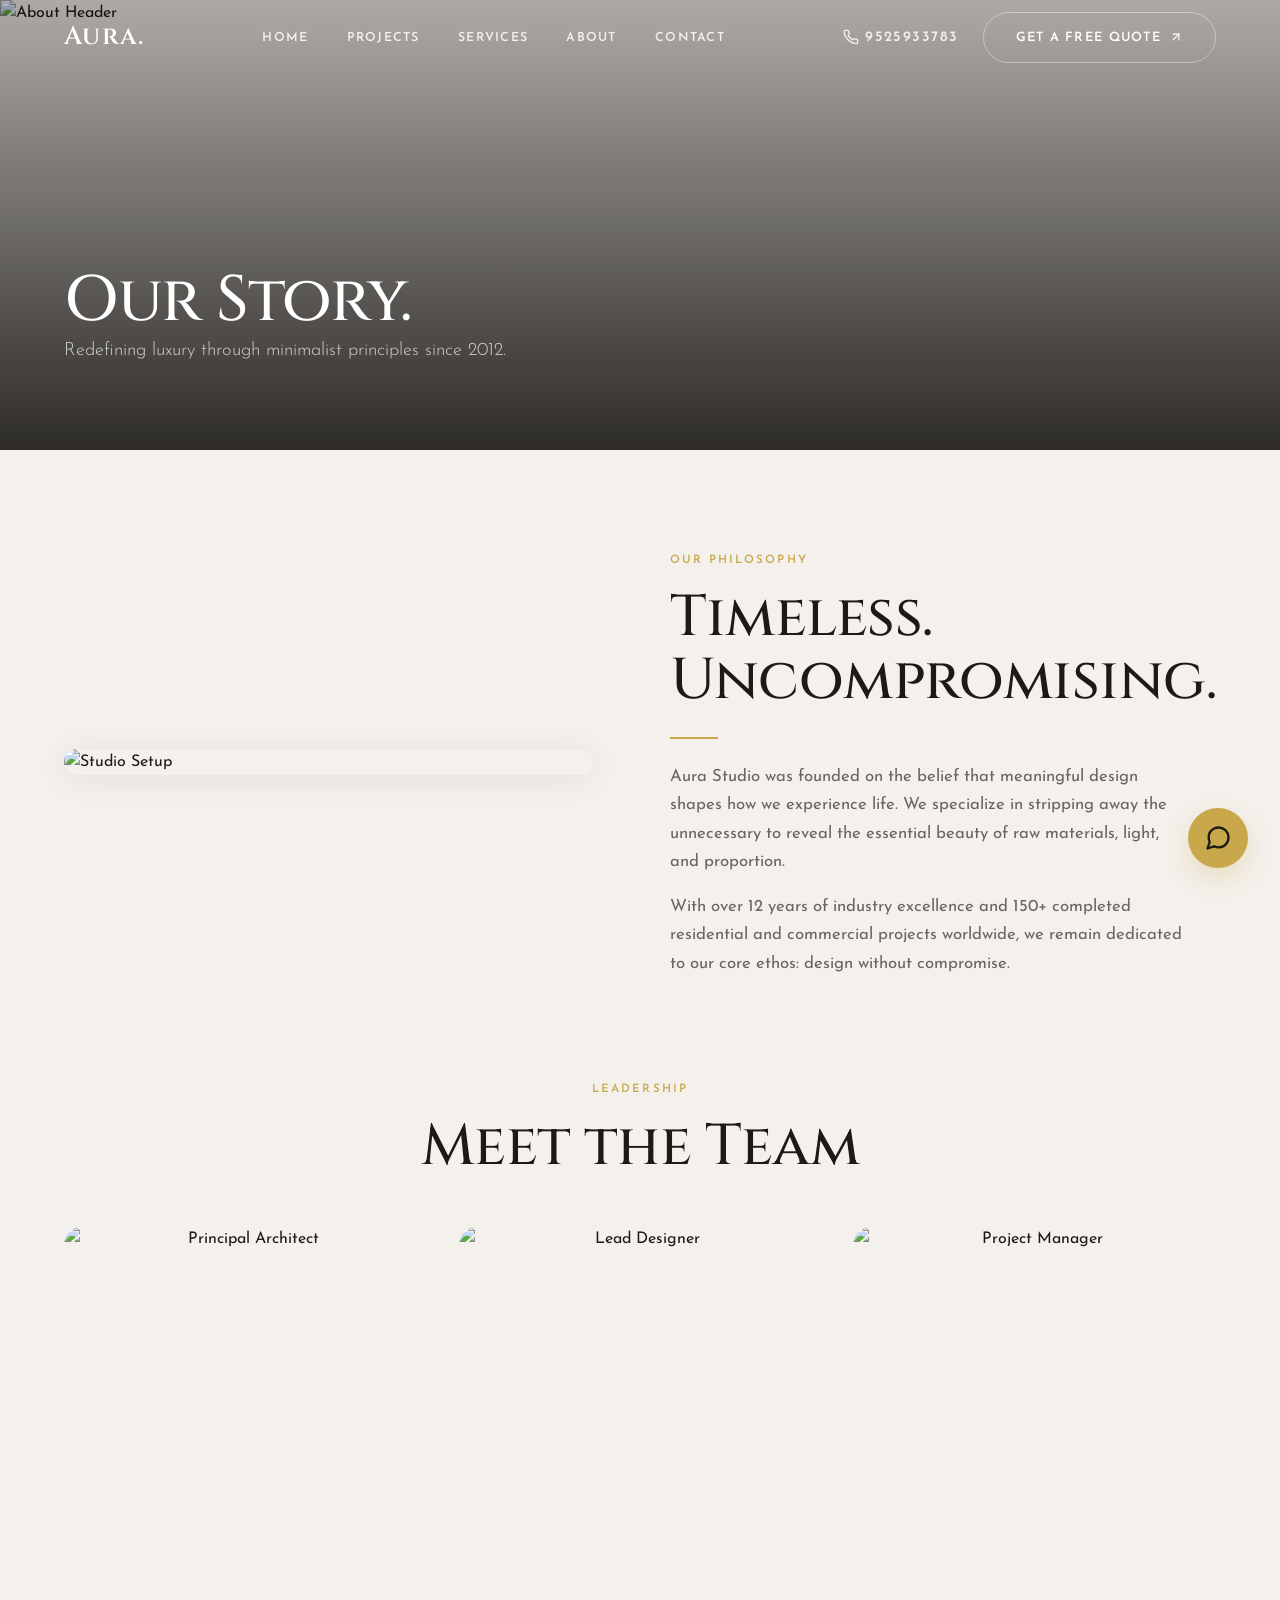
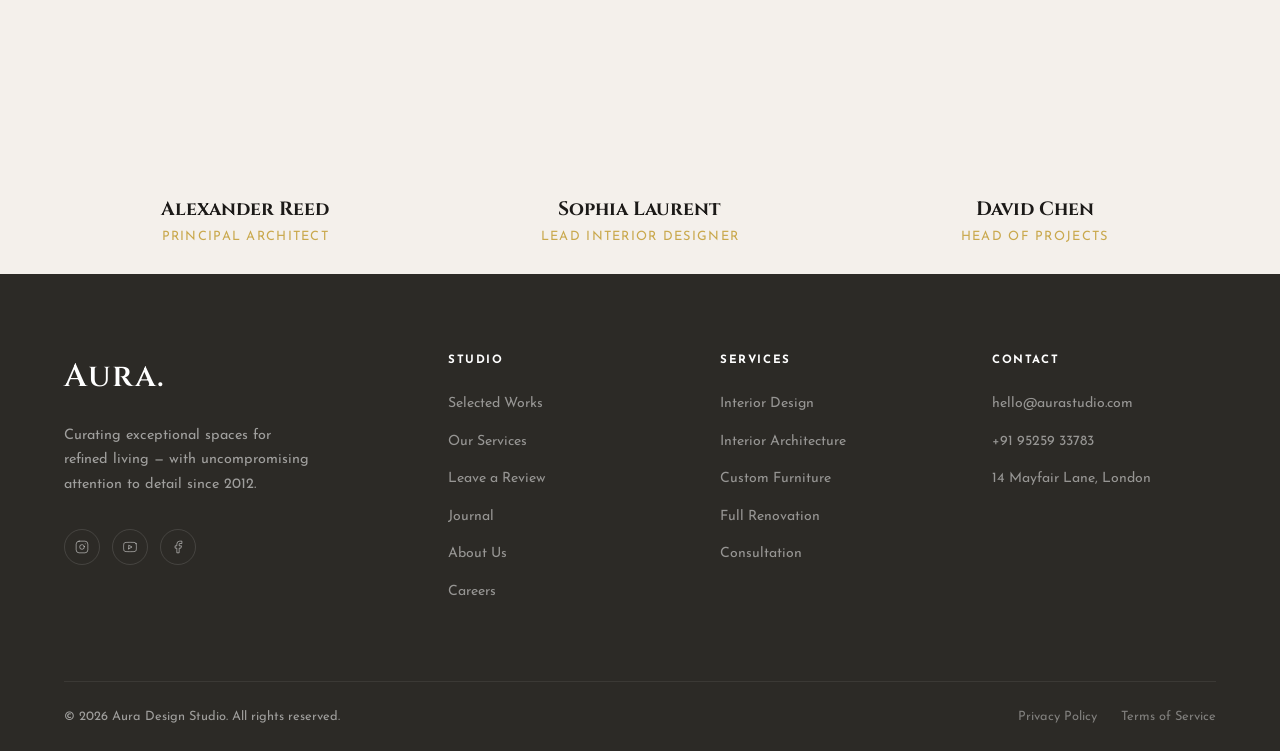
==== about.html @ 7d842f7f "Create multi-page layout for projects, services, about, and contact" ====
<!DOCTYPE html>
<html lang="en">
<head>
  <meta charset="UTF-8">
  <meta name="viewport" content="width=device-width, initial-scale=1.0">
  <title>About Us | Aura Studio</title>
  <meta name="description" content="Aura Design Studio — A premier interior design and architecture studio specializing in timeless, minimalist luxury spaces.">
  <link rel="stylesheet" href="style.css">
</head>
<body>
  <nav class="navbar" id="navbar">
    <div class="container nav-container">
      <a href="index.html" class="nav-logo">Aura.</a>

      <ul class="nav-links" id="nav-links">
        <li><a href="index.html"      class="nav-link">Home</a></li>
        <li><a href="projects.html"  class="nav-link">Projects</a></li>
        <li><a href="services.html"  class="nav-link">Services</a></li>
        <li><a href="about.html" class="nav-link">About</a></li>
        <li><a href="contact.html"   class="nav-link">Contact</a></li>
      </ul>

      <div class="nav-actions">
        <a href="tel:9525933783" class="nav-link" style="display: inline-flex; align-items: center; gap: 0.4rem; font-size: 0.9rem; text-transform: none;">
          <svg style="width: 16px; height: 16px;" xmlns="http://www.w3.org/2000/svg" viewBox="0 0 24 24" fill="none" stroke="currentColor" stroke-width="2" stroke-linecap="round" stroke-linejoin="round"><path d="M22 16.92v3a2 2 0 0 1-2.18 2 19.79 19.79 0 0 1-8.63-3.07A19.5 19.5 0 0 1 4.69 13 19.79 19.79 0 0 1 1.61 4.38 2 2 0 0 1 3.58 2h3a2 2 0 0 1 2 1.72c.127.96.361 1.903.7 2.81a2 2 0 0 1-.45 2.11L7.91 9.91a16 16 0 0 0 6.16 6.16l.91-.91a2 2 0 0 1 2.11-.45 12.84 12.84 0 0 0 2.81.7A2 2 0 0 1 22 16.92z"/></svg>
          9525933783
        </a>
        <a href="contact.html" class="btn btn-outline-light nav-cta" id="nav-cta">
          Get a Free Quote
          <svg xmlns="http://www.w3.org/2000/svg" viewBox="0 0 24 24" fill="none" stroke="currentColor" stroke-width="2" stroke-linecap="round" stroke-linejoin="round"><line x1="7" y1="17" x2="17" y2="7"/><polyline points="7 7 17 7 17 17"/></svg>
        </a>
      </div>

      <button class="hamburger" id="hamburger" aria-label="Toggle menu">
        <span></span><span></span><span></span>
      </button>
    </div>
  </nav>

  <!-- Mobile Menu -->
  <div class="mobile-menu" id="mobile-menu">
    <a href="index.html"         onclick="closeMobileMenu()">Home</a>
    <a href="projects.html"     onclick="closeMobileMenu()">Projects</a>
    <a href="services.html"     onclick="closeMobileMenu()">Services</a>
    <a href="about.html" onclick="closeMobileMenu()">About</a>
    <a href="contact.html"      onclick="closeMobileMenu()">Contact</a>
    <a href="contact.html"      onclick="closeMobileMenu()" class="btn btn-dark" style="margin: 0.5rem 2rem; border-radius: 99px; justify-content: center;">Get a Free Quote</a>
    <a href="tel:9525933783" onclick="closeMobileMenu()" style="display: flex; align-items: center; justify-content: center; gap: 0.5rem; margin-top: 0.2rem; color: var(--color-dark); font-size: 0.95rem; font-weight: 600; text-transform: none; padding: 0.5rem;">
      <svg style="width: 16px; height: 16px;" xmlns="http://www.w3.org/2000/svg" viewBox="0 0 24 24" fill="none" stroke="currentColor" stroke-width="2" stroke-linecap="round" stroke-linejoin="round"><path d="M22 16.92v3a2 2 0 0 1-2.18 2 19.79 19.79 0 0 1-8.63-3.07A19.5 19.5 0 0 1 4.69 13 19.79 19.79 0 0 1 1.61 4.38 2 2 0 0 1 3.58 2h3a2 2 0 0 1 2 1.72c.127.96.361 1.903.7 2.81a2 2 0 0 1-.45 2.11L7.91 9.91a16 16 0 0 0 6.16 6.16l.91-.91a2 2 0 0 1 2.11-.45 12.84 12.84 0 0 0 2.81.7A2 2 0 0 1 22 16.92z"/></svg>
      +91 95259 33783
    </a>
  </div>

 
  
  <main>
    
    <section class="hero page-hero">
      <div class="hero-bg">
        <img src="https://images.unsplash.com/photo-1497366216548-37526070297c?q=80&w=2600&auto=format&fit=crop" alt="About Header">
      </div>
      <div class="page-hero-overlay"></div>
      <div class="hero-content container" style="z-index: 2;">
        <h1 class="hero-title reveal">Our Story.</h1>
        <p class="hero-subtitle reveal reveal-delay-1">Redefining luxury through minimalist principles since 2012.</p>
      </div>
    </section>

    <section class="page-content-wrapper">
      <div class="container">
        <div class="about-grid reveal" style="margin-bottom: 6rem;">
          <div class="about-image">
             <img src="https://images.unsplash.com/photo-1497215848143-22872bc11abe?q=80&w=1000&auto=format&fit=crop" alt="Studio Setup">
          </div>
          <div class="about-content">
            <span class="section-label">Our Philosophy</span>
            <h2 class="section-heading">Timeless.<br>Uncompromising.</h2>
            <span class="gold-line"></span>
            <p class="section-body">
              Aura Studio was founded on the belief that meaningful design shapes how we experience life. We specialize in stripping away the unnecessary to reveal the essential beauty of raw materials, light, and proportion.
            </p>
            <p class="section-body" style="margin-top:1rem;">
              With over 12 years of industry excellence and 150+ completed residential and commercial projects worldwide, we remain dedicated to our core ethos: design without compromise.
            </p>
          </div>
        </div>

        <div class="reveal" style="text-align:center; margin-bottom: 3rem;">
          <span class="section-label">Leadership</span>
          <h2 class="section-heading">Meet the Team</h2>
        </div>
        
        <div class="team-grid reveal reveal-delay-1">
          <div class="team-member">
            <img src="https://images.unsplash.com/photo-1507003211169-0a1dd7228f2d?q=80&w=600&auto=format&fit=crop" alt="Principal Architect">
            <h3>Alexander Reed</h3>
            <p>Principal Architect</p>
          </div>
          <div class="team-member">
            <img src="https://images.unsplash.com/photo-1494790108377-be9c29b29330?q=80&w=600&auto=format&fit=crop" alt="Lead Designer">
            <h3>Sophia Laurent</h3>
            <p>Lead Interior Designer</p>
          </div>
          <div class="team-member">
            <img src="https://images.unsplash.com/photo-1500648767791-00dcc994a43e?q=80&w=600&auto=format&fit=crop" alt="Project Manager">
            <h3>David Chen</h3>
            <p>Head of Projects</p>
          </div>
        </div>
      </div>
    </section>

  </main>

  <footer class="footer">
    <div class="container">
      <div class="footer-top">
        <!-- Brand -->
        <div class="footer-brand">
          <span class="footer-logo">Aura.</span>
          <p class="footer-tagline">Curating exceptional spaces for refined living — with uncompromising attention to detail since 2012.</p>
          <div class="footer-social">
            <a href="#" aria-label="Instagram">
              <svg xmlns="http://www.w3.org/2000/svg" viewBox="0 0 24 24" fill="none" stroke="currentColor" stroke-width="1.5" stroke-linecap="round" stroke-linejoin="round"><rect x="2" y="2" width="20" height="20" rx="5" ry="5"/><path d="M16 11.37A4 4 0 1 1 12.63 8 4 4 0 0 1 16 11.37z"/><line x1="17.5" y1="6.5" x2="17.51" y2="6.5"/></svg>
            </a>
            <a href="#" aria-label="YouTube">
              <svg xmlns="http://www.w3.org/2000/svg" viewBox="0 0 24 24" fill="none" stroke="currentColor" stroke-width="1.5" stroke-linecap="round" stroke-linejoin="round"><path d="M22.54 6.42a2.78 2.78 0 0 0-1.94-2C18.88 4 12 4 12 4s-6.88 0-8.6.42a2.78 2.78 0 0 0-1.94 2C1 8.13 1 12 1 12s0 3.87.46 5.58a2.78 2.78 0 0 0 1.94 2C5.12 20 12 20 12 20s6.88 0 8.6-.42a2.78 2.78 0 0 0 1.94-2C23 15.87 23 12 23 12s0-3.87-.46-5.58z"/><polygon points="9.75 15.02 15.5 12 9.75 8.98 9.75 15.02"/></svg>
            </a>
            <a href="#" aria-label="Facebook">
              <svg xmlns="http://www.w3.org/2000/svg" viewBox="0 0 24 24" fill="none" stroke="currentColor" stroke-width="1.5" stroke-linecap="round" stroke-linejoin="round"><path d="M18 2h-3a5 5 0 0 0-5 5v3H7v4h3v8h4v-8h3l1-4h-4V7a1 1 0 0 1 1-1h3z"/></svg>
            </a>
          </div>
        </div>

        <!-- Col — Studio -->
        <div class="footer-col">
          <h4>Studio</h4>
          <ul>
            <li><a href="projects.html">Selected Works</a></li>
            <li><a href="services.html">Our Services</a></li>
            <li><a href="review.html">Leave a Review</a></li>
            <li><a href="#">Journal</a></li>
            <li><a href="#">About Us</a></li>
            <li><a href="#">Careers</a></li>
          </ul>
        </div>

        <!-- Col — Services -->
        <div class="footer-col">
          <h4>Services</h4>
          <ul>
            <li><a href="#">Interior Design</a></li>
            <li><a href="#">Interior Architecture</a></li>
            <li><a href="#">Custom Furniture</a></li>
            <li><a href="#">Full Renovation</a></li>
            <li><a href="#">Consultation</a></li>
          </ul>
        </div>

        <!-- Col — Contact -->
        <div class="footer-col">
          <h4>Contact</h4>
          <ul>
            <li><a href="mailto:hello@aurastudio.com">hello@aurastudio.com</a></li>
            <li><a href="tel:9525933783">+91 95259 33783</a></li>
            <li><a href="#">14 Mayfair Lane, London</a></li>
          </ul>
        </div>
      </div>

      <div class="footer-bottom">
        <p>&copy; 2026 Aura Design Studio. All rights reserved.</p>
        <div class="footer-legal">
          <a href="#">Privacy Policy</a>
          <a href="#">Terms of Service</a>
        </div>
      </div>
    </div>
  </footer>

  <!-- ===================================================
       CHAT WIDGET
       =================================================== -->
  <div class="chat-widget-container" id="chat-widget">
    <div class="chat-window" id="chat-window">
      <!-- Header -->
      <div class="chat-header">
        <div class="chat-header-info">
          <div class="chat-avatar">
            <img src="https://images.unsplash.com/photo-1573496359142-b8d87734a5a2?auto=format&fit=crop&w=100&q=80" alt="Design Consultant profile">
          </div>
          <div class="chat-title">Let us know if you have any questions!</div>
        </div>
        <button class="chat-close-btn" id="chat-close" aria-label="Close Chat">
          <svg xmlns="http://www.w3.org/2000/svg" viewBox="0 0 24 24" fill="none" stroke="currentColor" stroke-width="2" stroke-linecap="round" stroke-linejoin="round"><line x1="18" y1="6" x2="6" y2="18"/><line x1="6" y1="6" x2="18" y2="18"/></svg>
        </button>
      </div>

      <!-- Body -->
      <div class="chat-body">
        <!-- Message Bubble -->
        <div class="chat-bubble-container">
          <div class="chat-avatar small">
            <img src="https://images.unsplash.com/photo-1573496359142-b8d87734a5a2?auto=format&fit=crop&w=100&q=80" alt="Design Consultant small profile">
          </div>
          <div class="chat-bubble">
            This text goes straight to my personal phone. I will make sure to get back to you the second I'm free!
          </div>
        </div>

        <!-- Chat Form -->
        <form class="chat-form" id="live-chat-form">
          <input type="text" class="chat-input" id="chat-name" placeholder="Name" required>
          <input type="tel" class="chat-input" id="chat-phone" placeholder="Phone Number" required>
          <textarea class="chat-textarea" id="chat-message" placeholder="Message" required></textarea>
          
          <label class="chat-consent">
            <input type="checkbox" required>
            <span>By submitting you agree to receive SMS or e-mails for the provided channel. Rates may be applied.</span>
          </label>
          
          <button type="submit" class="btn btn-gold chat-submit-btn">
            Send :)
            <svg xmlns="http://www.w3.org/2000/svg" viewBox="0 0 24 24" fill="none" stroke="currentColor" stroke-width="2" stroke-linecap="round" stroke-linejoin="round"><line x1="22" y1="2" x2="11" y2="13"/><polygon points="22 2 15 22 11 13 2 9 22 2"/></svg>
          </button>
        </form>
      </div>
      
      <!-- Footer Attribution -->
      <div class="chat-footer">Powered by <span>Aura Studio</span></div>
    </div>

    <!-- Toggle Button -->
    <button class="chat-toggle-btn" id="chat-toggle" aria-label="Open Chat">
      <svg xmlns="http://www.w3.org/2000/svg" viewBox="0 0 24 24" fill="none" stroke="currentColor" stroke-width="2" stroke-linecap="round" stroke-linejoin="round"><path d="M21 11.5a8.38 8.38 0 0 1-.9 3.8 8.5 8.5 0 0 1-7.6 4.7 8.38 8.38 0 0 1-3.8-.9L3 21l1.9-5.7a8.38 8.38 0 0 1-.9-3.8 8.5 8.5 0 0 1 4.7-7.6 8.38 8.38 0 0 1 3.8-.9h.5a8.48 8.48 0 0 1 8 8v.5z"/></svg>
    </button>
  </div>

  <script src="main.js"></script>

</body>
</html>
---- style.css ----
/* =============================================
   AURA STUDIO — DESIGN SYSTEM
   Typography: Cinzel (headings) / Josefin Sans (body)
   Palette: Warm neutrals + charcoal + gold accent
   Style: Exaggerated Minimalism
   ============================================= */

@import url('https://fonts.googleapis.com/css2?family=Cinzel:wght@400;500;600;700&family=Josefin+Sans:ital,wght@0,300;0,400;0,500;0,600;0,700;1,300;1,400&display=swap');

/* ======= DESIGN TOKENS ======= */
:root {
  --color-bg:          #F4F0EB;   /* warm parchment */
  --color-bg-alt:      #EEE9E1;   /* slightly darker warm surface */
  --color-dark:        #1C1A18;   /* near-black */
  --color-dark-2:      #2C2A26;   /* footer bg */
  --color-mid:         #6B6560;   /* body text */
  --color-gold:        #C9A84C;   /* accent */
  --color-gold-light:  #E2C98D;   /* hover gold */
  --color-white:       #FFFFFF;
  --color-border:      rgba(28,26,24,0.1);

  --font-heading: 'Cinzel', serif;
  --font-body:    'Josefin Sans', sans-serif;

  --nav-h:         76px;
  --radius-lg:     20px;
  --radius-md:     12px;
  --radius-sm:     6px;
  --radius-pill:   999px;

  --ease:   cubic-bezier(0.4, 0, 0.2, 1);
  --dur:    260ms;
  --dur-md: 400ms;
  --dur-lg: 650ms;

  --shadow-card: 0 4px 32px rgba(28,26,24,0.08);
  --shadow-hover: 0 16px 48px rgba(28,26,24,0.18);
}

/* ======= RESET & BASE ======= */
*, *::before, *::after { box-sizing: border-box; margin: 0; padding: 0; }
html { scroll-behavior: smooth; font-size: 16px; }
body {
  font-family: var(--font-body);
  background: var(--color-bg);
  color: var(--color-dark);
  line-height: 1.65;
  overflow-x: hidden;
  -webkit-font-smoothing: antialiased;
}
img {
  display: block;
  width: 100%;
  height: 100%;
  object-fit: cover;
}
a { color: inherit; text-decoration: none; }
ul { list-style: none; }
button { cursor: pointer; border: none; background: none; font-family: inherit; }

/* ======= UTILS ======= */
.container {
  max-width: 1320px;
  margin-inline: auto;
  padding-inline: clamp(1.25rem, 5vw, 5rem);
}

.section-label {
  display: inline-block;
  font-family: var(--font-body);
  font-size: 0.72rem;
  font-weight: 600;
  letter-spacing: 0.18em;
  text-transform: uppercase;
  color: var(--color-gold);
  margin-bottom: 1rem;
}

.section-heading {
  font-family: var(--font-heading);
  font-size: clamp(2.2rem, 4.5vw, 4rem);
  font-weight: 500;
  line-height: 1.1;
  letter-spacing: -0.01em;
  color: var(--color-dark);
}

.section-body {
  color: var(--color-mid);
  font-size: 1.05rem;
  line-height: 1.7;
  max-width: 52ch;
}

.gold-line {
  display: block;
  width: 48px;
  height: 2px;
  background: var(--color-gold);
  margin-block: 1.5rem;
}

/* ======= BUTTONS ======= */
.btn {
  display: inline-flex;
  align-items: center;
  gap: 0.5rem;
  padding: 0.85rem 2rem;
  font-family: var(--font-body);
  font-size: 0.8rem;
  font-weight: 600;
  letter-spacing: 0.1em;
  text-transform: uppercase;
  border-radius: var(--radius-pill);
  transition: background var(--dur) var(--ease),
              color var(--dur) var(--ease),
              box-shadow var(--dur) var(--ease),
              transform var(--dur) var(--ease);
  white-space: nowrap;
}
.btn-dark {
  background: var(--color-dark);
  color: var(--color-white);
}
.btn-dark:hover {
  background: var(--color-gold);
  color: var(--color-dark);
  transform: translateY(-2px);
  box-shadow: 0 8px 24px rgba(201,168,76,0.3);
}
.btn-outline {
  background: transparent;
  color: var(--color-dark);
  border: 1.5px solid var(--color-dark);
}
.btn-outline:hover {
  background: var(--color-dark);
  color: var(--color-white);
  transform: translateY(-2px);
}
.btn-outline-light {
  background: transparent;
  color: var(--color-white);
  border: 1.5px solid rgba(255,255,255,0.4);
}
.btn-outline-light:hover {
  background: var(--color-white);
  color: var(--color-dark);
}
.btn-gold {
  background: var(--color-gold);
  color: var(--color-dark);
}
.btn-gold:hover {
  background: var(--color-dark);
  color: var(--color-white);
  transform: translateY(-2px);
}

/* Arrow icon inside button */
.btn svg {
  width: 14px;
  height: 14px;
  transition: transform var(--dur) var(--ease);
  flex-shrink: 0;
}
.btn:hover svg { transform: translate(3px, -3px); }

/* ======= NAVBAR ======= */
.navbar {
  position: fixed;
  top: 0; left: 0; right: 0;
  z-index: 1000;
  height: var(--nav-h);
  display: flex;
  align-items: center;
  transition: background var(--dur-md) var(--ease),
              border-color var(--dur-md) var(--ease),
              box-shadow var(--dur-md) var(--ease);
  background: transparent;
  border-bottom: 1px solid transparent;
}
.navbar.scrolled {
  background: rgba(244, 240, 235, 0.92);
  border-bottom-color: var(--color-border);
  box-shadow: 0 2px 24px rgba(28,26,24,0.06);
  backdrop-filter: blur(14px);
  -webkit-backdrop-filter: blur(14px);
}

.nav-container {
  display: flex;
  align-items: center;
  justify-content: space-between;
  width: 100%;
}

.nav-logo {
  font-family: var(--font-heading);
  font-size: 1.6rem;
  font-weight: 600;
  letter-spacing: 0.05em;
  color: var(--color-white);
  transition: color var(--dur) var(--ease);
  flex-shrink: 0;
}
.navbar.scrolled .nav-logo { color: var(--color-dark); }

.nav-links {
  display: flex;
  align-items: center;
  gap: clamp(1.5rem, 3vw, 2.5rem);
}
.nav-link {
  font-size: 0.78rem;
  font-weight: 600;
  letter-spacing: 0.1em;
  text-transform: uppercase;
  color: rgba(255,255,255,0.85);
  transition: color var(--dur) var(--ease);
  position: relative;
}
.nav-link::after {
  content: '';
  position: absolute;
  bottom: -4px; left: 0;
  width: 0; height: 1px;
  background: var(--color-gold);
  transition: width var(--dur) var(--ease);
}
.nav-link:hover { color: var(--color-white); }
.nav-link:hover::after { width: 100%; }
.navbar.scrolled .nav-link { color: var(--color-mid); }
.navbar.scrolled .nav-link:hover { color: var(--color-dark); }

.nav-actions {
  display: flex;
  align-items: center;
  gap: 1.5rem;
}

.nav-cta {
  flex-shrink: 0;
}

.hamburger {
  display: none;
  flex-direction: column;
  gap: 5px;
  padding: 6px;
}
.hamburger span {
  display: block;
  width: 22px;
  height: 1.5px;
  background: var(--color-white);
  border-radius: 2px;
  transition: all var(--dur) var(--ease);
}
.navbar.scrolled .hamburger span { background: var(--color-dark); }
.hamburger.active span:nth-child(1) { transform: translateY(6.5px) rotate(45deg); }
.hamburger.active span:nth-child(2) { opacity: 0; }
.hamburger.active span:nth-child(3) { transform: translateY(-6.5px) rotate(-45deg); }

/* Mobile Menu */
.mobile-menu {
  display: none;
  position: fixed;
  top: var(--nav-h); left: 0; right: 0;
  background: var(--color-bg);
  border-bottom: 1px solid var(--color-border);
  padding: 1rem 0 2rem;
  z-index: 999;
  flex-direction: column;
  align-items: center;
  gap: 0.25rem;
  box-shadow: 0 10px 30px rgba(28,26,24,0.1);
  max-height: calc(100svh - var(--nav-h));
  overflow-y: auto;
}
.mobile-menu.active { display: flex; }
.mobile-menu a {
  font-size: 0.75rem;
  font-weight: 600;
  letter-spacing: 0.12em;
  text-transform: uppercase;
  color: var(--color-dark);
  padding: 0.75rem 2rem;
  width: 100%;
  text-align: center;
  transition: color var(--dur) var(--ease);
}
.mobile-menu a:hover { color: var(--color-gold); }
/* CTA inside mobile menu — override the dark link color */
.mobile-menu a.btn {
  color: var(--color-white) !important;
  margin: 1rem 2rem 0;
  width: calc(100% - 4rem);
  display: flex;
  justify-content: center;
  border-top: 1px solid var(--color-border);
  padding-top: 1.25rem;
}
.mobile-menu a.btn:hover { color: var(--color-dark) !important; }

/* ======= SCROLL REVEAL ======= */
.reveal {
  opacity: 0;
  transform: translateY(40px);
  transition: opacity var(--dur-lg) var(--ease), transform var(--dur-lg) var(--ease);
}
.reveal.visible { opacity: 1; transform: translateY(0); }
.reveal-delay-1 { transition-delay: 100ms; }
.reveal-delay-2 { transition-delay: 200ms; }
.reveal-delay-3 { transition-delay: 350ms; }

/* =============================================
   SECTION 1 — HERO
   ============================================= */
.hero {
  position: relative;
  height: 100svh;
  min-height: 640px;
  display: flex;
  align-items: flex-end;
  overflow: hidden;
}

.hero-bg {
  position: absolute;
  inset: 0;
  z-index: 0;
}
.hero-bg img {
  width: 100%; height: 100%;
  object-fit: cover;
  object-position: center;
  transform-origin: center;
  animation: heroZoom 18s ease-out both;
}
@keyframes heroZoom {
  from { transform: scale(1.08); }
  to   { transform: scale(1); }
}

.hero-overlay {
  position: absolute;
  inset: 0;
  z-index: 1;
  background:
    /* left-side dark panel for text legibility */
    linear-gradient(to right, rgba(10,8,6,0.82) 0%, rgba(10,8,6,0.45) 55%, rgba(10,8,6,0.2) 100%),
    /* bottom-up gradient for caption/badge area */
    linear-gradient(to top, rgba(10,8,6,0.75) 0%, transparent 45%);
}

.hero-content {
  position: relative;
  z-index: 2;
  padding-block: clamp(2rem, 4vh, 4rem);
  width: 100%;
}

.hero-inner {
  display: flex;
  flex-direction: column;
  gap: 1.25rem;
}

.hero-badge {
  display: inline-flex;
  align-items: center;
  gap: 0.75rem;
  padding: 0.4rem 1.2rem;
  border: 1px solid rgba(201,168,76,0.5);
  border-radius: var(--radius-pill);
  font-size: 0.7rem;
  font-weight: 600;
  letter-spacing: 0.14em;
  text-transform: uppercase;
  color: var(--color-gold-light);
  backdrop-filter: blur(4px);
  width: fit-content;
}
.hero-badge::before {
  content: '';
  display: block;
  width: 6px; height: 6px;
  border-radius: 50%;
  background: var(--color-gold);
}

.hero-title {
  font-family: var(--font-heading);
  font-size: clamp(2.5rem, 6vw, 5rem);
  font-weight: 500;
  line-height: 1.05;
  letter-spacing: -0.02em;
  color: var(--color-white);
  max-width: 14ch;
}

.hero-subtitle {
  color: rgba(255,255,255,0.75);
  font-size: clamp(1rem, 1.5vw, 1.15rem);
  font-weight: 300;
  max-width: 46ch;
  line-height: 1.7;
}

.hero-actions {
  display: flex;
  flex-wrap: wrap;
  gap: 1rem;
}

/* Inline stats row below CTA */
.hero-stats {
  display: flex;
  flex-direction: row;
  gap: 2rem;
  padding-top: 1rem;
  border-top: 1px solid rgba(255,255,255,0.15);
}
.hero-stat {
  text-align: left;
}
.hero-stat-num {
  font-family: var(--font-heading);
  font-size: 2.5rem;
  font-weight: 600;
  color: var(--color-white);
  line-height: 1;
}
.hero-stat-label {
  font-size: 0.7rem;
  font-weight: 500;
  letter-spacing: 0.12em;
  text-transform: uppercase;
  color: rgba(255,255,255,0.55);
  margin-top: 0.25rem;
}

/* Scroll indicator */
.scroll-indicator {
  position: absolute;
  bottom: 2rem;
  left: 50%;
  transform: translateX(-50%);
  z-index: 3;
  display: flex;
  flex-direction: column;
  align-items: center;
  gap: 0.5rem;
  color: rgba(255,255,255,0.5);
  font-size: 0.65rem;
  letter-spacing: 0.12em;
  text-transform: uppercase;
}
.scroll-indicator::after {
  content: '';
  display: block;
  width: 1px; height: 40px;
  background: linear-gradient(to bottom, rgba(255,255,255,0.5), transparent);
  animation: scrollPulse 2s ease-in-out infinite;
}
@keyframes scrollPulse {
  0%,100% { opacity: 0.5; transform: scaleY(1); }
  50% { opacity: 1; transform: scaleY(1.2); }
}

/* =============================================
   SECTION 2 — PROJECTS / PORTFOLIO
   ============================================= */
.projects-section {
  padding-block: clamp(4rem, 8vw, 8rem);
  background: var(--color-bg);
}

.projects-header {
  display: flex;
  align-items: flex-end;
  justify-content: space-between;
  gap: 2rem;
  margin-bottom: 3.5rem;
  flex-wrap: wrap;
}



/* Bento / Masonry Grid */
.bento-grid {
  display: grid;
  grid-template-columns: repeat(12, 1fr);
  grid-auto-rows: 260px;
  gap: 1.25rem;
}

.bento-card {
  position: relative;
  border-radius: var(--radius-lg);
  overflow: hidden;
  background: var(--color-dark);
  cursor: pointer;
}
.bento-card img {
  width: 100%; height: 100%;
  object-fit: cover;
  transition: transform var(--dur-lg) var(--ease), filter var(--dur-lg) var(--ease);
  filter: brightness(0.85);
}
.bento-card:hover img {
  transform: scale(1.05);
  filter: brightness(0.65);
}
.bento-card-overlay {
  position: absolute;
  inset: 0;
  background: linear-gradient(to top, rgba(28,26,24,0.85) 0%, transparent 50%);
  pointer-events: none;
}
.bento-card-body {
  position: absolute;
  bottom: 0; left: 0; right: 0;
  padding: 1.5rem 1.75rem;
  display: flex;
  align-items: flex-end;
  justify-content: space-between;
  gap: 1rem;
}
.bento-card-meta { flex: 1; }
.bento-card-cat {
  font-size: 0.65rem;
  font-weight: 600;
  letter-spacing: 0.14em;
  text-transform: uppercase;
  color: var(--color-gold);
  margin-bottom: 0.4rem;
}
.bento-card-title {
  font-family: var(--font-heading);
  font-size: 1.1rem;
  font-weight: 500;
  color: var(--color-white);
  line-height: 1.2;
}
.bento-card-btn {
  width: 40px; height: 40px;
  border-radius: 50%;
  background: rgba(255,255,255,0.15);
  border: 1px solid rgba(255,255,255,0.25);
  backdrop-filter: blur(8px);
  display: flex;
  align-items: center;
  justify-content: center;
  color: var(--color-white);
  flex-shrink: 0;
  transition: background var(--dur) var(--ease), border-color var(--dur) var(--ease);
}
.bento-card-btn svg { width: 16px; height: 16px; }
.bento-card:hover .bento-card-btn {
  background: var(--color-gold);
  border-color: var(--color-gold);
  color: var(--color-dark);
}

/* Grid spans — all rows must sum to 12 columns */
/* Row 1: col-8 + col-4 (tall) = 12 */
/* Row 2: col-4 + col-4 + col-4 (Lakeside cont.) = 12 */
/* Row 3: col-12 = 12 */
.bento-card.col-8  { grid-column: span 8; }
.bento-card.col-4  { grid-column: span 4; }
.bento-card.col-12 { grid-column: span 12; height: 380px; }
.bento-card.tall   { grid-row: span 2; }

/* =============================================
   SECTION 3 — SERVICES
   ============================================= */
.services-section {
  padding-block: clamp(4rem, 8vw, 8rem);
  background: var(--color-bg-alt);
}

.services-layout {
  display: grid;
  grid-template-columns: 1fr 1fr;
  gap: clamp(3rem, 6vw, 6rem);
  align-items: start;
}

.services-image-wrap {
  position: relative;
  border-radius: var(--radius-lg);
  overflow: hidden;
  height: 580px;
}
.services-image-wrap img { width: 100%; height: 100%; object-fit: cover; }
.services-image-badge {
  position: absolute;
  bottom: 2rem; left: 2rem;
  background: var(--color-dark);
  color: var(--color-white);
  padding: 1.25rem 1.5rem;
  border-radius: var(--radius-md);
  backdrop-filter: blur(8px);
}
.services-image-badge-num {
  font-family: var(--font-heading);
  font-size: 2.5rem;
  font-weight: 600;
  color: var(--color-gold);
  line-height: 1;
}
.services-image-badge p {
  font-size: 0.72rem;
  font-weight: 500;
  letter-spacing: 0.08em;
  text-transform: uppercase;
  color: rgba(255,255,255,0.7);
  margin-top: 0.35rem;
}


.services-list { margin-top: 2.5rem; }
.service-item {
  border-top: 1px solid var(--color-border);
  padding: 1.75rem 0;
  display: grid;
  grid-template-columns: 3rem 1fr;
  gap: 1.5rem;
  align-items: start;
  transition: background var(--dur) var(--ease);
}
.service-item:last-child { border-bottom: 1px solid var(--color-border); }
.service-num {
  font-family: var(--font-heading);
  font-size: 0.85rem;
  font-weight: 600;
  color: var(--color-gold);
  padding-top: 0.15rem;
}

.service-name {
  font-family: var(--font-heading);
  font-size: 1.2rem;
  font-weight: 500;
  margin-bottom: 0.6rem;
}
.service-desc {
  color: var(--color-mid);
  font-size: 0.95rem;
  line-height: 1.65;
}

/* =============================================
   SECTION 4 — TESTIMONIALS
   ============================================= */
.testimonials-section {
  padding-block: clamp(4rem, 8vw, 8rem);
  background: var(--color-dark);
  overflow: hidden;
}

.testimonials-header {
  text-align: center;
  margin-bottom: 4rem;
}
.testimonials-header .section-heading { color: var(--color-white); }
.testimonials-header .section-label { color: var(--color-gold); }

.testimonials-track-wrap {
  overflow: hidden;
}
.testimonials-track {
  display: flex;
  gap: 1.5rem;
  transition: transform 0.5s var(--ease);
}

.testimonial-card {
  flex: 0 0 calc(33.333% - 1rem);
  background: rgba(255,255,255,0.04);
  border: 1px solid rgba(255,255,255,0.08);
  border-radius: var(--radius-lg);
  padding: 2.5rem;
  display: flex;
  flex-direction: column;
  gap: 1.75rem;
}

.testimonial-stars {
  display: flex;
  gap: 4px;
}
.star {
  width: 14px; height: 14px;
  fill: var(--color-gold);
  color: var(--color-gold);
}

.testimonial-quote {
  font-family: var(--font-heading);
  font-size: 1.1rem;
  font-weight: 400;
  font-style: italic;
  color: rgba(255,255,255,0.9);
  line-height: 1.65;
  flex: 1;
}

.testimonial-author {
  display: flex;
  align-items: center;
  gap: 1rem;
}
.testimonial-avatar {
  width: 48px; height: 48px;
  border-radius: 50%;
  overflow: hidden;
  flex-shrink: 0;
  background: var(--color-bg-alt);
}
.testimonial-info {}
.testimonial-name {
  font-size: 0.9rem;
  font-weight: 600;
  color: var(--color-white);
}
.testimonial-role {
  font-size: 0.75rem;
  color: rgba(255,255,255,0.45);
  margin-top: 2px;
  letter-spacing: 0.06em;
}

/* Slider controls */
.testimonials-controls {
  display: flex;
  align-items: center;
  justify-content: center;
  gap: 1rem;
  margin-top: 3rem;
}
.slider-btn {
  width: 48px; height: 48px;
  border-radius: 50%;
  border: 1px solid rgba(255,255,255,0.15);
  background: transparent;
  display: flex;
  align-items: center;
  justify-content: center;
  color: rgba(255,255,255,0.6);
  cursor: pointer;
  transition: all var(--dur) var(--ease);
}
.slider-btn:hover {
  background: var(--color-gold);
  border-color: var(--color-gold);
  color: var(--color-dark);
}
.slider-btn svg { width: 18px; height: 18px; }
.slider-dots {
  display: flex;
  gap: 8px;
}
.slider-dot {
  width: 6px; height: 6px;
  border-radius: 50%;
  background: rgba(255,255,255,0.2);
  cursor: pointer;
  transition: all var(--dur) var(--ease);
}
.slider-dot.active {
  background: var(--color-gold);
  width: 20px;
  border-radius: var(--radius-pill);
}

/* =============================================
   SECTION 5 — CONTACT
   ============================================= */
.contact-section {
  padding-block: clamp(4rem, 8vw, 8rem);
  background: var(--color-bg);
}

.contact-layout {
  display: grid;
  grid-template-columns: 1fr 1fr;
  gap: clamp(3rem, 6vw, 6rem);
  align-items: start;
}

.contact-info {}
.contact-details {
  margin-top: 2.5rem;
  display: flex;
  flex-direction: column;
  gap: 1.5rem;
}
.contact-detail-item {
  display: flex;
  gap: 1rem;
  align-items: flex-start;
}
.contact-detail-icon {
  width: 40px; height: 40px;
  border-radius: var(--radius-sm);
  background: var(--color-bg-alt);
  display: flex;
  align-items: center;
  justify-content: center;
  flex-shrink: 0;
}
.contact-detail-icon svg { width: 18px; height: 18px; color: var(--color-gold); }
.contact-detail-label {
  font-size: 0.7rem;
  font-weight: 600;
  letter-spacing: 0.1em;
  text-transform: uppercase;
  color: var(--color-mid);
}
.contact-detail-value {
  font-size: 0.95rem;
  font-weight: 500;
  color: var(--color-dark);
  margin-top: 2px;
}

.contact-form-wrap {
  background: var(--color-bg-alt);
  border-radius: var(--radius-lg);
  padding: clamp(2rem, 4vw, 3rem);
}
.contact-form {
  display: flex;
  flex-direction: column;
  gap: 1.25rem;
}
.form-row {
  display: grid;
  grid-template-columns: 1fr 1fr;
  gap: 1rem;
}
.form-field {
  display: flex;
  flex-direction: column;
  gap: 0.5rem;
}
.form-field.full { grid-column: 1 / -1; }
.form-label {
  font-size: 0.72rem;
  font-weight: 600;
  letter-spacing: 0.1em;
  text-transform: uppercase;
  color: var(--color-mid);
}
.form-input, .form-select, .form-textarea {
  padding: 0.9rem 1.1rem;
  background: var(--color-white);
  border: 1px solid var(--color-border);
  border-radius: var(--radius-md);
  font-family: var(--font-body);
  font-size: 0.95rem;
  color: var(--color-dark);
  transition: border-color var(--dur) var(--ease), box-shadow var(--dur) var(--ease);
  width: 100%;
}
.form-input:focus, .form-select:focus, .form-textarea:focus {
  outline: none;
  border-color: var(--color-gold);
  box-shadow: 0 0 0 3px rgba(201,168,76,0.15);
}
.form-input::placeholder, .form-textarea::placeholder { color: #b0a99f; }
.form-select {
  appearance: none;
  background-image: url("data:image/svg+xml,%3Csvg xmlns='http://www.w3.org/2000/svg' width='16' height='16' viewBox='0 0 24 24' fill='none' stroke='%236B6560' stroke-width='2' stroke-linecap='round' stroke-linejoin='round'%3E%3Cpolyline points='6 9 12 15 18 9'%3E%3C/polyline%3E%3C/svg%3E");
  background-repeat: no-repeat;
  background-position: right 1rem center;
  background-size: 1rem;
  cursor: pointer;
}
.form-textarea { resize: vertical; min-height: 130px; }

/* =============================================
   SECTION 6 — FOOTER
   ============================================= */
.footer {
  background: var(--color-dark-2);
  color: rgba(255,255,255,0.55);
}

.footer-top {
  padding-block: clamp(3rem, 6vw, 5rem);
  display: grid;
  grid-template-columns: 1.5fr 1fr 1fr 1fr;
  gap: 3rem;
  border-bottom: 1px solid rgba(255,255,255,0.07);
}

.footer-brand {}
.footer-logo {
  font-family: var(--font-heading);
  font-size: 2rem;
  font-weight: 600;
  color: var(--color-white);
  letter-spacing: 0.05em;
  display: inline-block;
  margin-bottom: 1.25rem;
}
.footer-tagline {
  font-size: 0.9rem;
  line-height: 1.7;
  max-width: 28ch;
}
.footer-social {
  display: flex;
  gap: 0.75rem;
  margin-top: 2rem;
}
.footer-social a {
  width: 36px; height: 36px;
  border-radius: 50%;
  border: 1px solid rgba(255,255,255,0.12);
  display: flex;
  align-items: center;
  justify-content: center;
  color: rgba(255,255,255,0.55);
  transition: all var(--dur) var(--ease);
}
.footer-social a:hover {
  background: var(--color-gold);
  border-color: var(--color-gold);
  color: var(--color-dark);
}
.footer-social svg { width: 14px; height: 14px; }

.footer-col h4 {
  font-family: var(--font-body);
  font-size: 0.72rem;
  font-weight: 700;
  letter-spacing: 0.14em;
  text-transform: uppercase;
  color: var(--color-white);
  margin-bottom: 1.25rem;
}
.footer-col ul { display: flex; flex-direction: column; gap: 0.7rem; }
.footer-col a {
  font-size: 0.88rem;
  color: rgba(255,255,255,0.5);
  transition: color var(--dur) var(--ease);
}
.footer-col a:hover { color: var(--color-gold); }

.footer-bottom {
  padding-block: 1.5rem;
  display: flex;
  align-items: center;
  justify-content: space-between;
  gap: 1rem;
  flex-wrap: wrap;
  font-size: 0.8rem;
}
.footer-bottom a {
  color: rgba(255,255,255,0.4);
  transition: color var(--dur) var(--ease);
}
.footer-bottom a:hover { color: var(--color-gold); }
.footer-legal { display: flex; gap: 1.5rem; }

/* =============================================
   RESPONSIVE — 1100px (large tablets / small laptops)
   ============================================= */
@media (max-width: 1100px) {
  /* Bento – collapse to 2 columns */
  .bento-grid {
    grid-template-columns: 1fr 1fr;
    grid-auto-rows: 280px;
  }
  .bento-card.col-8,
  .bento-card.col-4  { grid-column: span 1; }
  .bento-card.col-12 { grid-column: span 2; height: auto; min-height: 280px; }
  .bento-card.tall   { grid-row: span 1; }

  /* Footer – 2 columns */
  .footer-top { grid-template-columns: 1fr 1fr; gap: 2.5rem; }
}

/* =============================================
   RESPONSIVE — 900px (tablets portrait)
   ============================================= */
@media (max-width: 900px) {
  /* Navbar – show hamburger, hide links + actions */
  .nav-links, .nav-actions, .nav-cta { display: none; }
  .hamburger { display: flex; }

  /* Hero */
  .hero-content { padding-block: 4rem; }
  .hero-inner { gap: 1.75rem; }
  .hero-stats  { display: none; }

  /* Bento – collapse to single column at 900px to prevent any overlap */
  .bento-grid {
    grid-template-columns: 1fr;
    grid-auto-rows: 280px;
    gap: 1rem;
  }
  .bento-card.col-8,
  .bento-card.col-4,
  .bento-card.col-12 { grid-column: span 1; }
  .bento-card.tall   { grid-row: span 1; }

  /* Sections – single column */
  .services-layout  { grid-template-columns: 1fr; }
  .contact-layout   { grid-template-columns: 1fr; }
  .services-image-wrap { height: 380px; }

  /* Testimonials – 2 per view */
  .testimonial-card { flex: 0 0 calc(50% - 0.75rem); }

  /* Projects header stacks */
  .projects-header { flex-direction: column; align-items: flex-start; gap: 1.25rem; }
}

/* =============================================
   RESPONSIVE — 640px (large phones)
   ============================================= */
@media (max-width: 640px) {
  /* Container padding */
  .container { padding-inline: 1.25rem; }

  /* Navbar height */
  :root { --nav-h: 64px; }

  /* Hero */
  .hero { min-height: 100svh; }
  .hero-content { padding-bottom: 5rem; padding-top: 2.5rem; }
  .hero-inner { gap: 1.5rem; }
  .hero-title { font-size: clamp(2.4rem, 10vw, 3.5rem); }
  .hero-subtitle { font-size: 0.95rem; max-width: 100%; }
  .hero-actions { flex-direction: column; gap: 0.75rem; }
  .hero-actions .btn { width: fit-content; }
  .scroll-indicator { display: none; }

  /* Section headings */
  .section-heading { font-size: clamp(1.9rem, 7vw, 2.6rem); }

  /* Bento – full width single column, reset tall */
  .bento-grid {
    grid-template-columns: 1fr;
    grid-auto-rows: 260px;
    gap: 1rem;
  }
  .bento-card.col-8,
  .bento-card.col-4,
  .bento-card.col-12 { grid-column: span 1; }
  .bento-card.tall { grid-row: span 1; }

  /* Services image shorter on phone */
  .services-image-wrap { height: 280px; }
  .services-list { margin-top: 1.5rem; }
  .service-item { padding: 1.25rem 0; gap: 1rem; }

  /* Testimonials – 1 per view */
  .testimonial-card { flex: 0 0 calc(100%); padding: 1.75rem; }
  .testimonial-quote { font-size: 1rem; }

  /* Contact form */
  .form-row { grid-template-columns: 1fr; }
  .contact-details { gap: 1.25rem; }

  /* Footer – single column */
  .footer-top { grid-template-columns: 1fr; gap: 2rem; }
  .footer-bottom { flex-direction: column; text-align: center; gap: 0.75rem; }
  .footer-legal { justify-content: center; }

  /* Buttons */
  .btn { padding: 0.8rem 1.6rem; font-size: 0.75rem; }
}

/* =============================================
   RESPONSIVE — 400px (small phones / iPhone SE)
   ============================================= */
@media (max-width: 400px) {
  .hero-title { font-size: 2.2rem; }
  .hero-badge { font-size: 0.62rem; padding: 0.35rem 0.9rem; }
  .bento-grid { grid-auto-rows: 220px; }
  .testimonial-card { padding: 1.5rem; }
  .contact-form-wrap { padding: 1.5rem; }
  .footer-top { gap: 1.75rem; }
}

/* =============================================
   ACCESSIBILITY — reduce motion
   ============================================= */
@media (prefers-reduced-motion: reduce) {
  *, *::before, *::after {
    animation-duration: 0.01ms !important;
    transition-duration: 0.01ms !important;
  }
}

/* ===================================================
   CHAT WIDGET
   =================================================== */
.chat-widget-container {
  position: fixed;
  bottom: 2rem;
  right: 2rem;
  z-index: 9999;
  display: flex;
  flex-direction: column;
  align-items: flex-end;
  gap: 1rem;
  pointer-events: none;
}

.chat-toggle-btn {
  width: 60px;
  height: 60px;
  border-radius: 50%;
  background: var(--color-gold);
  color: var(--color-dark);
  display: flex;
  align-items: center;
  justify-content: center;
  box-shadow: 0 10px 24px rgba(201,168,76,0.25);
  transition: transform 0.3s cubic-bezier(0.175, 0.885, 0.32, 1.275);
  pointer-events: auto;
}
.chat-toggle-btn:hover {
  transform: scale(1.1);
}
.chat-toggle-btn svg {
  width: 28px;
  height: 28px;
}

.chat-window {
  width: 340px;
  background: var(--color-bg);
  border-radius: var(--radius-lg);
  box-shadow: 0 16px 40px rgba(0,0,0,0.15);
  overflow: hidden;
  border: 1px solid var(--color-border);
  opacity: 0;
  transform: translateY(20px) scale(0.95);
  pointer-events: none;
  transform-origin: bottom right;
  transition: opacity 0.3s ease, transform 0.3s ease;
  display: flex;
  flex-direction: column;
}

.chat-window.active {
  opacity: 1;
  transform: translateY(0) scale(1);
  pointer-events: all;
  animation: bounceIn 0.5s cubic-bezier(0.175, 0.885, 0.32, 1.275) forwards;
}

@keyframes bounceIn {
  0% { opacity: 0; transform: translateY(20px) scale(0.95); }
  100% { opacity: 1; transform: translateY(0) scale(1); }
}

.chat-header {
  background: var(--color-gold);
  padding: 1rem 1.25rem;
  display: flex;
  align-items: center;
  justify-content: space-between;
}
.chat-header-info {
  display: flex;
  align-items: center;
  gap: 0.75rem;
}
.chat-avatar {
  background: var(--color-white);
  border-radius: 50%;
  padding: 2px;
  width: 44px;
  height: 44px;
  flex-shrink: 0;
}
.chat-avatar.small {
  width: 32px;
  height: 32px;
}
.chat-avatar img {
  width: 100%;
  height: 100%;
  object-fit: cover;
  border-radius: 50%;
}
.chat-title {
  color: var(--color-dark);
  font-family: var(--font-heading);
  font-size: 0.95rem;
  font-weight: 600;
  line-height: 1.2;
}
.chat-close-btn {
  color: var(--color-dark);
  opacity: 0.6;
  width: 32px;
  height: 32px;
  display: flex;
  align-items: center;
  justify-content: center;
  border-radius: 50%;
  transition: background 0.2s, opacity 0.2s;
}
.chat-close-btn:hover {
  background: rgba(0,0,0,0.05);
  opacity: 1;
}
.chat-close-btn svg {
  width: 18px;
  height: 18px;
}

.chat-body {
  padding: 1.25rem;
  background: var(--color-white);
  display: flex;
  flex-direction: column;
  gap: 1.25rem;
}

.chat-bubble-container {
  display: flex;
  align-items: flex-start;
  gap: 0.75rem;
}
.chat-bubble {
  background: var(--color-bg-alt);
  padding: 0.75rem 1rem;
  border-radius: 1rem;
  border-top-left-radius: 0;
  font-size: 0.85rem;
  color: var(--color-dark);
  line-height: 1.5;
}

.chat-form {
  display: flex;
  flex-direction: column;
  gap: 0.75rem;
  background: var(--color-white);
  border: 1px solid var(--color-border);
  border-radius: var(--radius-md);
  padding: 1rem;
}

.chat-input, .chat-textarea {
  width: 100%;
  border: 1px solid var(--color-border);
  border-radius: var(--radius-sm);
  padding: 0.6rem 0.75rem;
  font-family: var(--font-body);
  font-size: 0.85rem;
  background: var(--color-bg);
  color: var(--color-dark);
  transition: border-color var(--dur) var(--ease);
}
.chat-input:focus, .chat-textarea:focus {
  outline: none;
  border-color: var(--color-gold);
}
.chat-textarea {
  resize: vertical;
  min-height: 60px;
}

.chat-consent {
  display: flex;
  align-items: flex-start;
  gap: 0.5rem;
  font-size: 0.65rem;
  color: var(--color-mid);
  line-height: 1.35;
  margin-block: 0.25rem;
  cursor: pointer;
}
.chat-consent input {
  margin-top: 2px;
  accent-color: var(--color-gold);
}

.chat-submit-btn {
  width: 100%;
  justify-content: center;
  padding: 0.6rem;
  font-size: 0.8rem;
  border-radius: var(--radius-sm);
}

.chat-footer {
  text-align: center;
  padding: 0.75rem;
  font-size: 0.6rem;
  color: var(--color-mid);
  background: var(--color-bg);
  border-top: 1px solid var(--color-border);
  text-transform: uppercase;
  letter-spacing: 0.05em;
}
.chat-footer span {
  color: var(--color-gold);
  font-weight: 600;
}

@media (max-width: 640px) {
  .chat-widget-container {
    bottom: 1rem;
    right: 1rem;
  }
  .chat-window {
    width: calc(100vw - 2rem);
  }
}

/* =============================================
   SUBPAGE STYLES
   ============================================= */
.page-hero {
  position: relative;
  height: 50svh;
  min-height: 380px;
  display: flex;
  align-items: flex-end;
  overflow: hidden;
  padding-bottom: 3rem;
}
.page-hero .hero-title {
  font-size: clamp(2rem, 5vw, 4rem);
}
.page-hero-overlay {
  position: absolute;
  inset: 0;
  z-index: 1;
  background: linear-gradient(to top, rgba(10,8,6,0.85) 0%, rgba(10,8,6,0.3) 100%);
}
.page-content-wrapper {
  padding-block: clamp(4rem, 8vw, 6rem);
  background: var(--color-bg);
}
.project-filters {
  display: flex;
  gap: 1rem;
  margin-bottom: 2rem;
  flex-wrap: wrap;
}
.filter-btn {
  padding: 0.5rem 1.25rem;
  font-size: 0.8rem;
  font-weight: 600;
  text-transform: uppercase;
  letter-spacing: 0.1em;
  color: var(--color-mid);
  border: 1px solid var(--color-border);
  border-radius: var(--radius-pill);
  transition: all var(--dur) var(--ease);
}
.filter-btn.active, .filter-btn:hover {
  background: var(--color-dark);
  color: var(--color-white);
  border-color: var(--color-dark);
}
.about-grid {
  display: grid;
  grid-template-columns: 1fr 1fr;
  gap: clamp(3rem, 6vw, 6rem);
  align-items: center;
}
.about-image {
  border-radius: var(--radius-lg);
  overflow: hidden;
  box-shadow: var(--shadow-card);
}
.team-grid {
  display: grid;
  grid-template-columns: repeat(auto-fit, minmax(280px, 1fr));
  gap: 2rem;
  margin-top: 3rem;
}
.team-member {
  text-align: center;
}
.team-member img {
  border-radius: var(--radius-lg);
  aspect-ratio: 3/4;
  margin-bottom: 1rem;
}
.team-member h3 {
  font-family: var(--font-heading);
  font-size: 1.2rem;
  color: var(--color-dark);
}
.team-member p {
  color: var(--color-gold);
  font-size: 0.8rem;
  text-transform: uppercase;
  letter-spacing: 0.1em;
}
@media (max-width: 768px) {
  .about-grid { grid-template-columns: 1fr; }
}
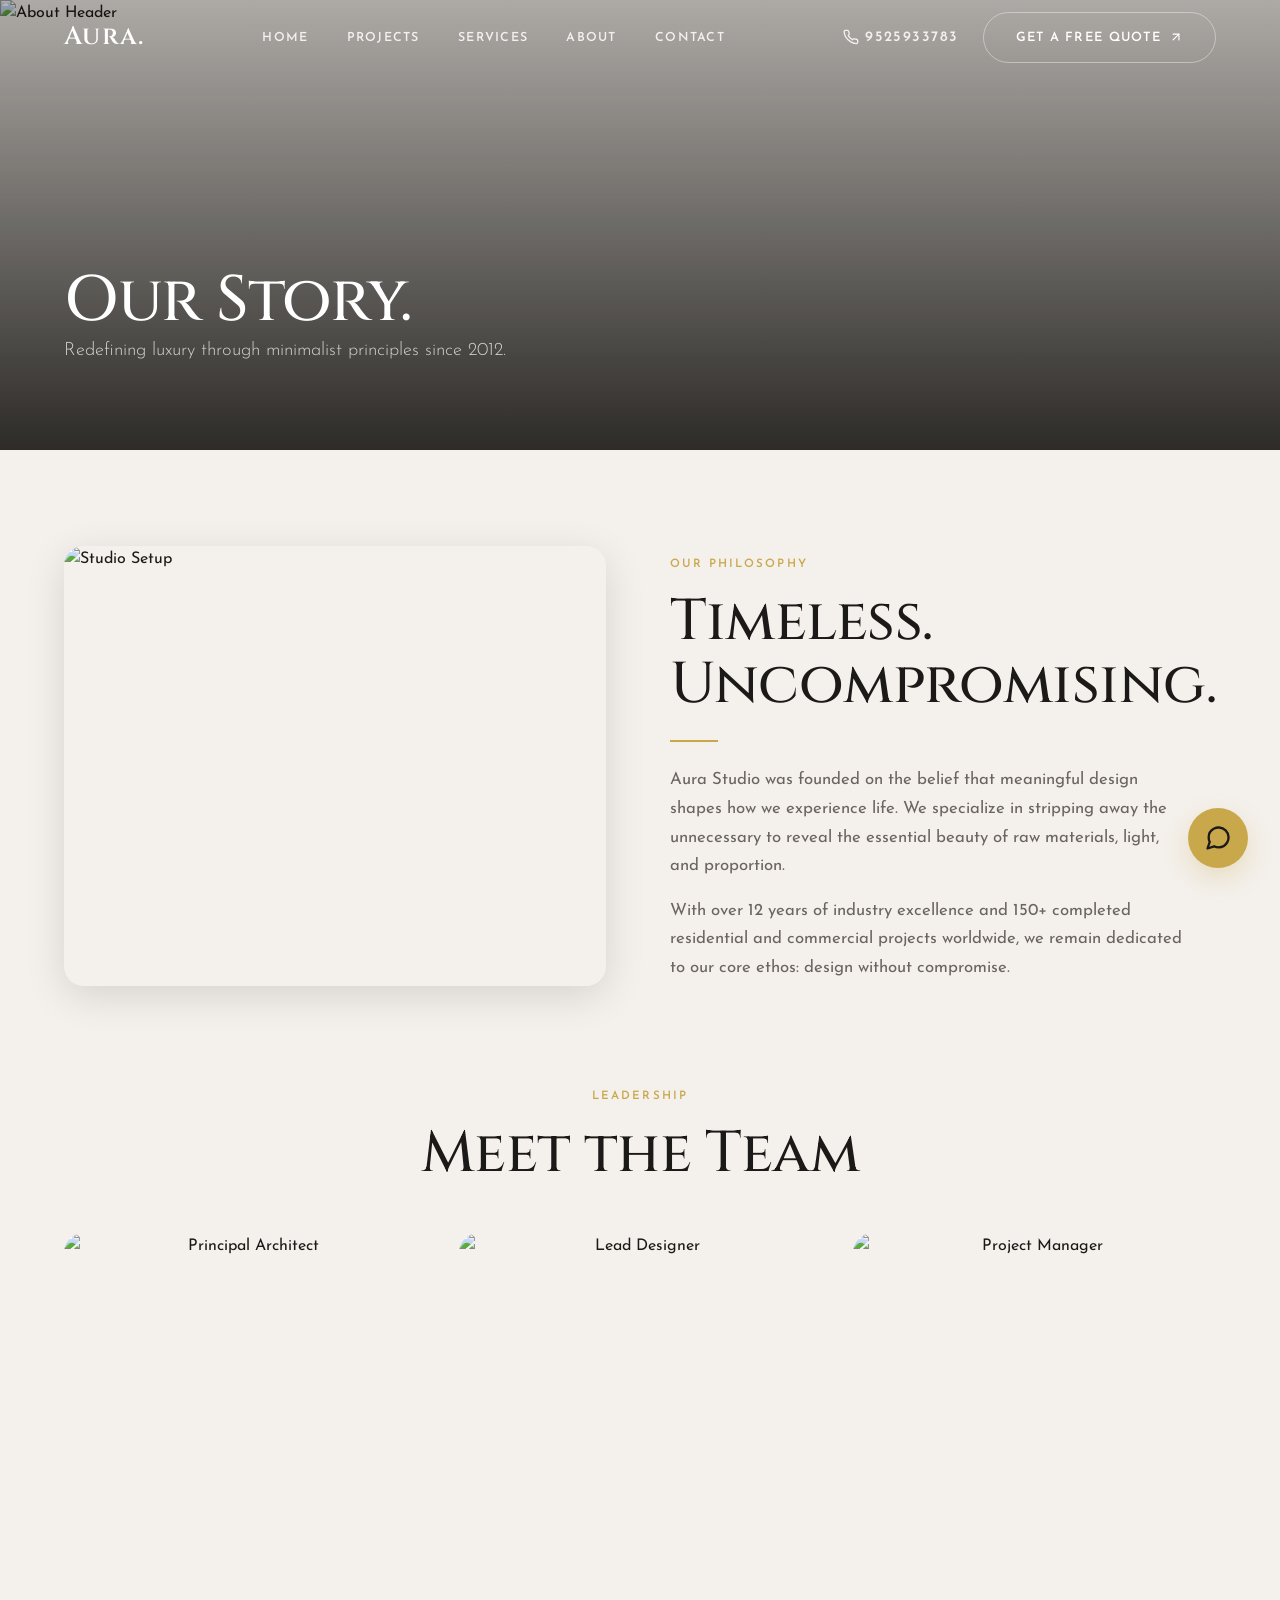
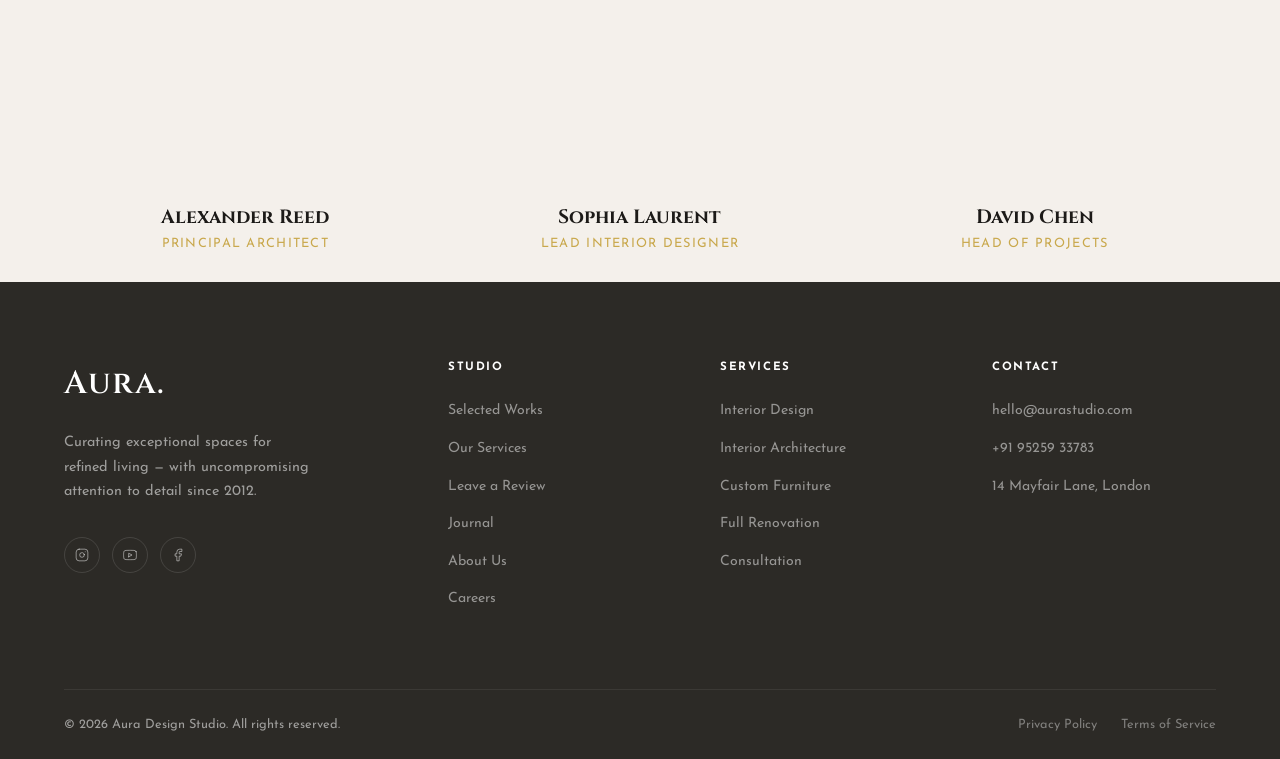
==== commit d2ddb5d9: "Fix about page images: add inline CSS for .about-image and .team-member img" ====
--- a/about.html
+++ b/about.html
@@ -6,6 +6,41 @@
   <title>About Us | Aura Studio</title>
   <meta name="description" content="Aura Design Studio — A premier interior design and architecture studio specializing in timeless, minimalist luxury spaces.">
   <link rel="stylesheet" href="style.css">
+  <style>
+    /* Fix image visibility */
+    .about-image {
+      border-radius: 1.25rem;
+      overflow: hidden;
+      box-shadow: 0 10px 40px rgba(0,0,0,0.12);
+      min-height: 440px;
+    }
+    .about-image img {
+      width: 100%;
+      height: 100%;
+      min-height: 440px;
+      object-fit: cover;
+      display: block;
+    }
+    .about-grid {
+      display: grid;
+      grid-template-columns: 1fr 1fr;
+      gap: 4rem;
+      align-items: center;
+    }
+    .team-member img {
+      width: 100%;
+      aspect-ratio: 3/4;
+      object-fit: cover;
+      display: block;
+      border-radius: 1.25rem;
+      margin-bottom: 1rem;
+    }
+    @media (max-width: 768px) {
+      .about-grid { grid-template-columns: 1fr; }
+      .about-image { min-height: 280px; }
+      .about-image img { min-height: 280px; }
+    }
+  </style>
 </head>
 <body>
   <nav class="navbar" id="navbar">
--- a/style.css
+++ b/style.css
@@ -1379,6 +1379,14 @@
   border-radius: var(--radius-lg);
   overflow: hidden;
   box-shadow: var(--shadow-card);
+  min-height: 420px;
+}
+.about-image img {
+  width: 100%;
+  height: 100%;
+  min-height: 420px;
+  object-fit: cover;
+  display: block;
 }
 .team-grid {
   display: grid;
@@ -1409,3 +1417,32 @@
   .about-grid { grid-template-columns: 1fr; }
 }
 
+
+/* =============================================
+   PROJECTS MODAL & FILTERING
+   ============================================= */
+.project-item { transition: opacity 0.4s ease, transform 0.4s ease; }
+.project-item.hidden { display: none !important; }
+.project-item.fade-out { opacity: 0; transform: scale(0.95); pointer-events: none; }
+.bento-card { cursor: pointer; }
+
+/* Modal */
+.project-modal { position: fixed; inset: 0; z-index: 99999; display: flex; align-items: center; justify-content: center; opacity: 0; pointer-events: none; transition: opacity 0.4s var(--ease); }
+.project-modal.active { opacity: 1; pointer-events: auto; }
+.project-modal-bg { position: absolute; inset: 0; background: rgba(10, 8, 6, 0.85); backdrop-filter: blur(8px); }
+.project-modal-content { position: relative; background: var(--color-bg); width: 90%; max-width: 1200px; height: 85vh; border-radius: var(--radius-lg); overflow: hidden; box-shadow: 0 20px 40px rgba(0,0,0,0.5); transform: translateY(30px) scale(0.98); transition: transform 0.4s var(--ease); z-index: 100000; display: flex; flex-direction: column; }
+.project-modal.active .project-modal-content { transform: translateY(0) scale(1); }
+.project-modal-close { position: absolute; top: 1.5rem; right: 1.5rem; background: var(--color-dark); color: var(--color-white); border: none; width: 44px; height: 44px; border-radius: 50%; font-size: 1.5rem; display: flex; align-items: center; justify-content: center; cursor: pointer; z-index: 2; transition: background 0.3s ease, transform 0.3s ease; }
+.project-modal-close:hover { background: var(--color-gold); transform: scale(1.1); }
+.project-modal-split { display: flex; flex-wrap: wrap; width: 100%; height: 100%; }
+.project-modal-gallery { flex: 1 1 50%; position: relative; height: 100%; background: var(--color-dark); }
+.project-modal-gallery img { width: 100%; height: 100%; object-fit: cover; transition: opacity 0.3s ease; }
+.project-modal-thumbs { position: absolute; bottom: 1.5rem; left: 50%; transform: translateX(-50%); display: flex; gap: 0.5rem; padding: 0.5rem; background: rgba(0,0,0,0.4); backdrop-filter: blur(10px); border-radius: var(--radius-pill); }
+.modal-thumb { width: 60px; height: 60px; border-radius: 50%; overflow: hidden; border: 2px solid transparent; cursor: pointer; transition: all 0.3s ease; }
+.modal-thumb img { width: 100%; height: 100%; object-fit: cover; }
+.modal-thumb.active { border-color: var(--color-gold); transform: scale(1.1); }
+.modal-thumb:hover { border-color: var(--color-white); }
+.project-modal-info { flex: 1 1 35%; padding: clamp(2rem, 5vw, 4rem); overflow-y: auto; display: flex; flex-direction: column; justify-content: center; }
+.project-meta { margin-top: 1.5rem; font-size: 0.95rem; color: var(--color-mid); }
+.project-meta strong { color: var(--color-dark); }
+@media (max-width: 900px) { .project-modal-split { flex-direction: column; } .project-modal-gallery { height: 40%; flex: 0 0 40%; } .project-modal-info { height: 60%; justify-content: flex-start; } }
